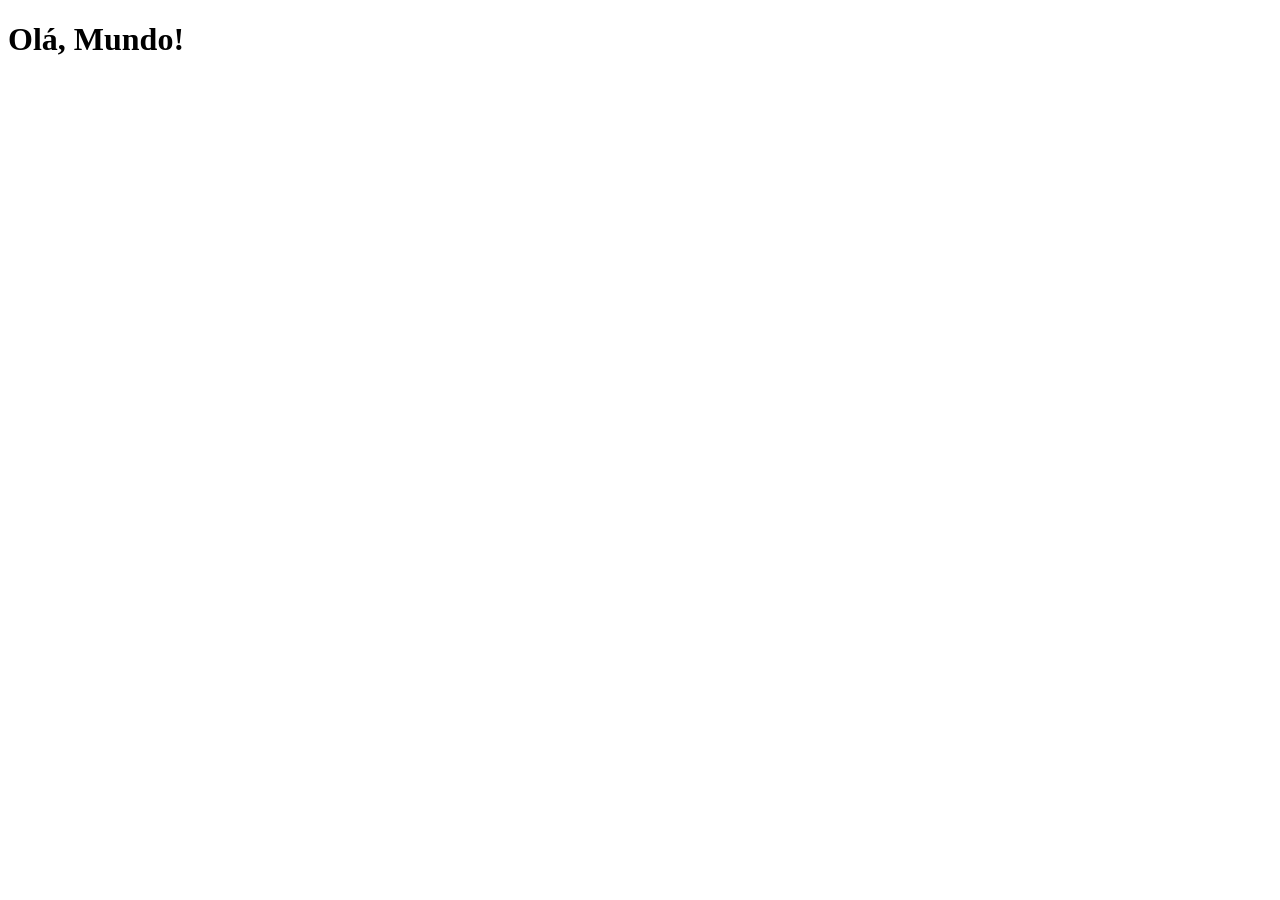
==== index.html @ c9b7504c "Projeto Redes Sociais" ====
<!DOCTYPE html>
<html lang="pt-br">
<head>
    <meta charset="UTF-8">
    <meta name="viewport" content="width=device-width, initial-scale=1.0">
    <title>Projeto Redes Sociais</title>
    <link rel="shortcut icon" href="assets/favicon/favicon.ico" type="image/x-icon">
    <link rel="stylesheet" href="assets/styles/style.css">
</head>
<body>
    <h1>Olá, Mundo!</h1>
</body>
</html>
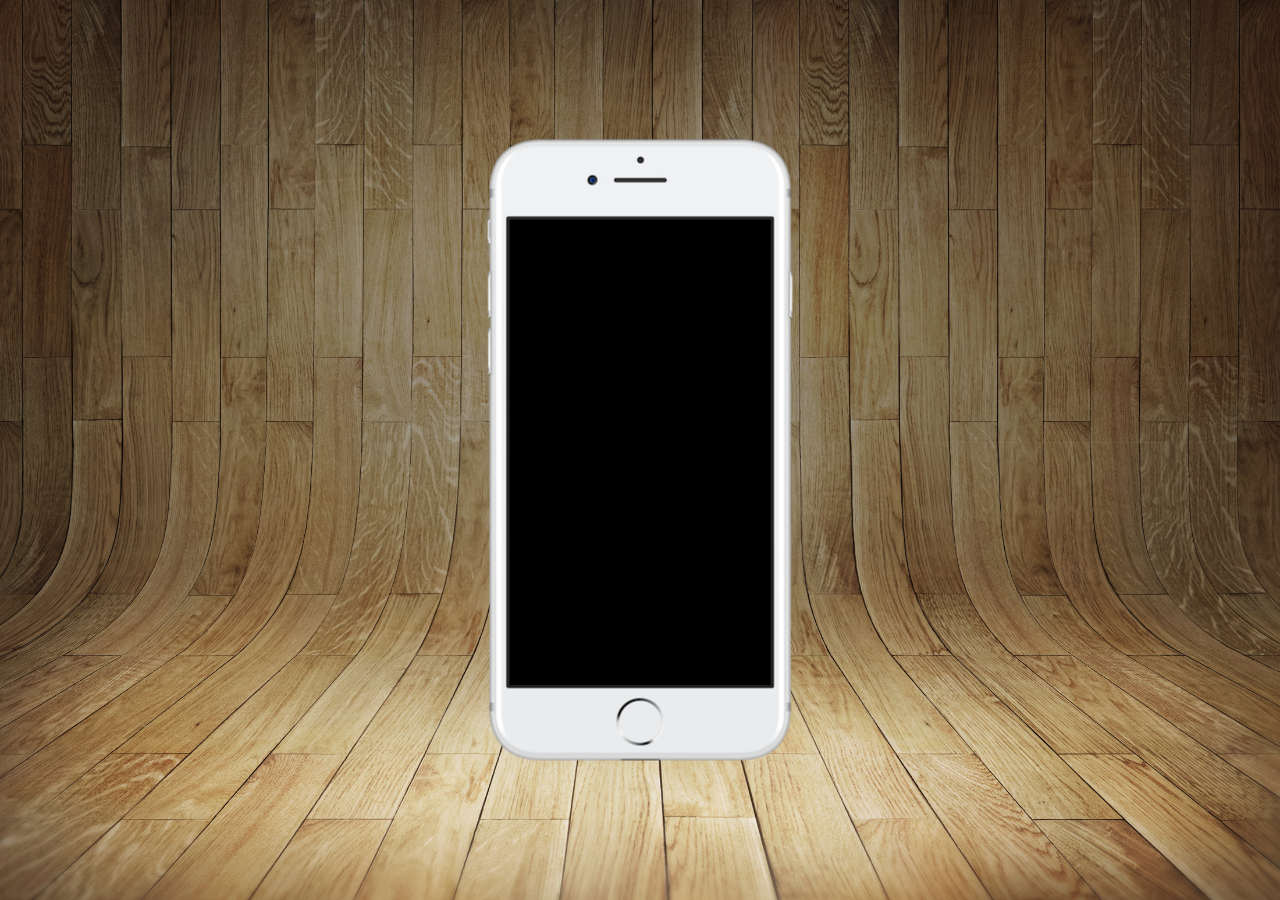
==== commit cdc461cc: "atualização tela principal" ====
--- a/index.html
+++ b/index.html
@@ -8,6 +8,13 @@
     <link rel="stylesheet" href="assets/styles/style.css">
 </head>
 <body>
-    <h1>Olá, Mundo!</h1>
+    <main>
+        <section id="telefone">
+            
+        </section>
+        <section id="redes-socias">
+
+        </section>
+    </main>
 </body>
 </html>
--- a/assets/styles/style.css
+++ b/assets/styles/style.css
@@ -0,0 +1,35 @@
+@charset "UTF-8";
+
+* {
+    margin: 0;
+    padding: 0;
+    font-family: Arial, Helvetica, sans-serif;
+}
+
+html, body {
+    height: 100vh;
+    width: 100vw;
+    background-color: black;
+}
+
+body {
+    background: url('../images/fundo-madeira.jpg') no-repeat top center;
+    background-size: cover;
+    background-attachment: fixed;
+}
+
+main {
+    position: relative;
+    height: 100vh;
+}
+
+#telefone {
+    position: absolute;
+    top: 50%;
+    left: 50%;
+    transform: translate(-50%, -50%);
+
+    height: 627px;
+    width: 311px;
+    background: url('../images/frame-iphone.png') no-repeat;
+}
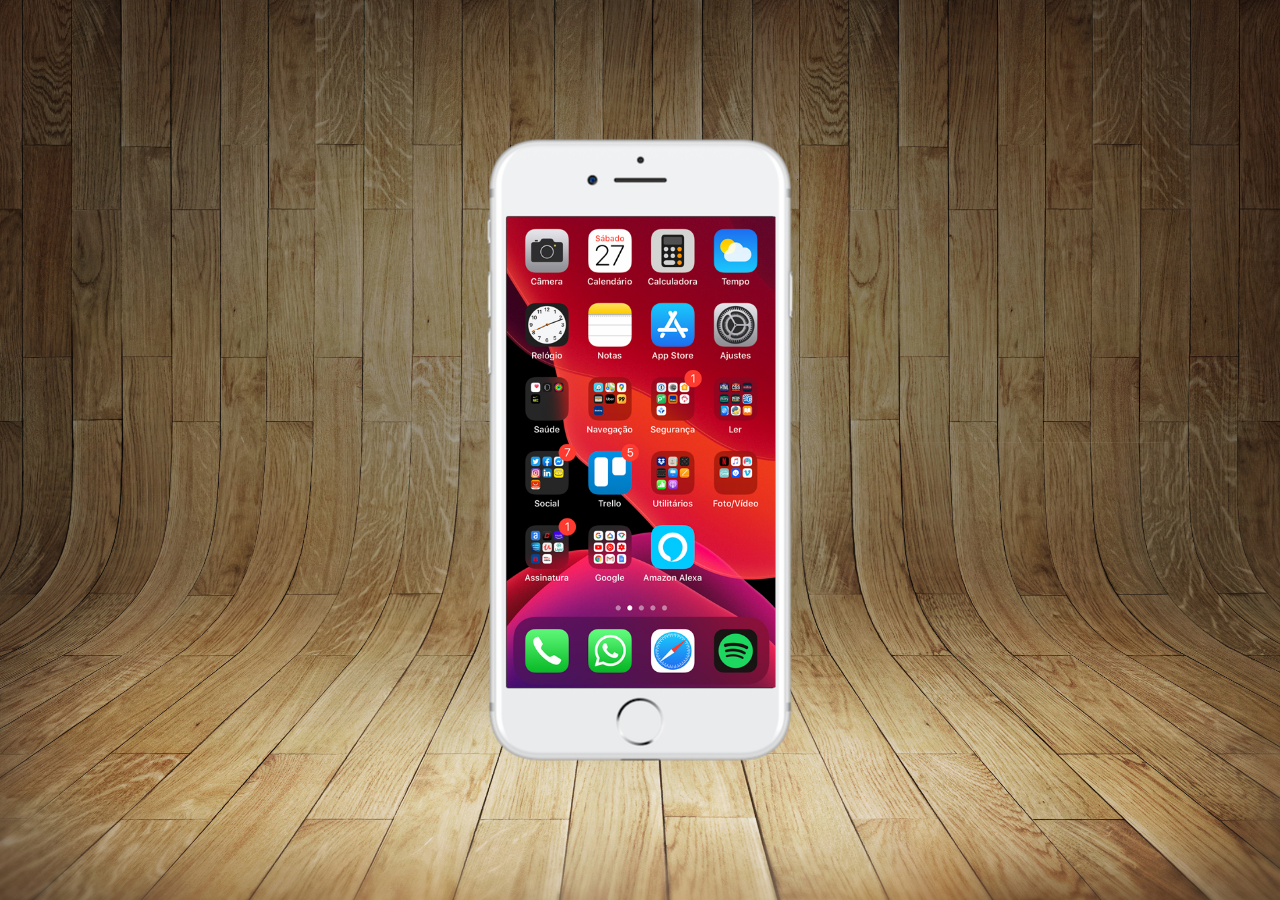
==== commit b311d781: "criei a tela home" ====
--- a/index.html
+++ b/index.html
@@ -10,7 +10,9 @@
 <body>
     <main>
         <section id="telefone">
-            
+            <iframe src="home.html" name="tela" id="tela" frameborder="0" >
+
+            </iframe>
         </section>
         <section id="redes-socias">
 
--- a/assets/styles/style.css
+++ b/assets/styles/style.css
@@ -1,8 +1,8 @@
 @charset "UTF-8";
 
 * {
-    margin: 0;
-    padding: 0;
+    margin: 0px;
+    padding: 0px;
     font-family: Arial, Helvetica, sans-serif;
 }
 
@@ -32,4 +32,13 @@
     height: 627px;
     width: 311px;
     background: url('../images/frame-iphone.png') no-repeat;
+}
+
+#tela {
+    position: relative;
+    top: 80px;
+    left: 22px;
+
+    width: 269px;
+    height: 471px;
 }
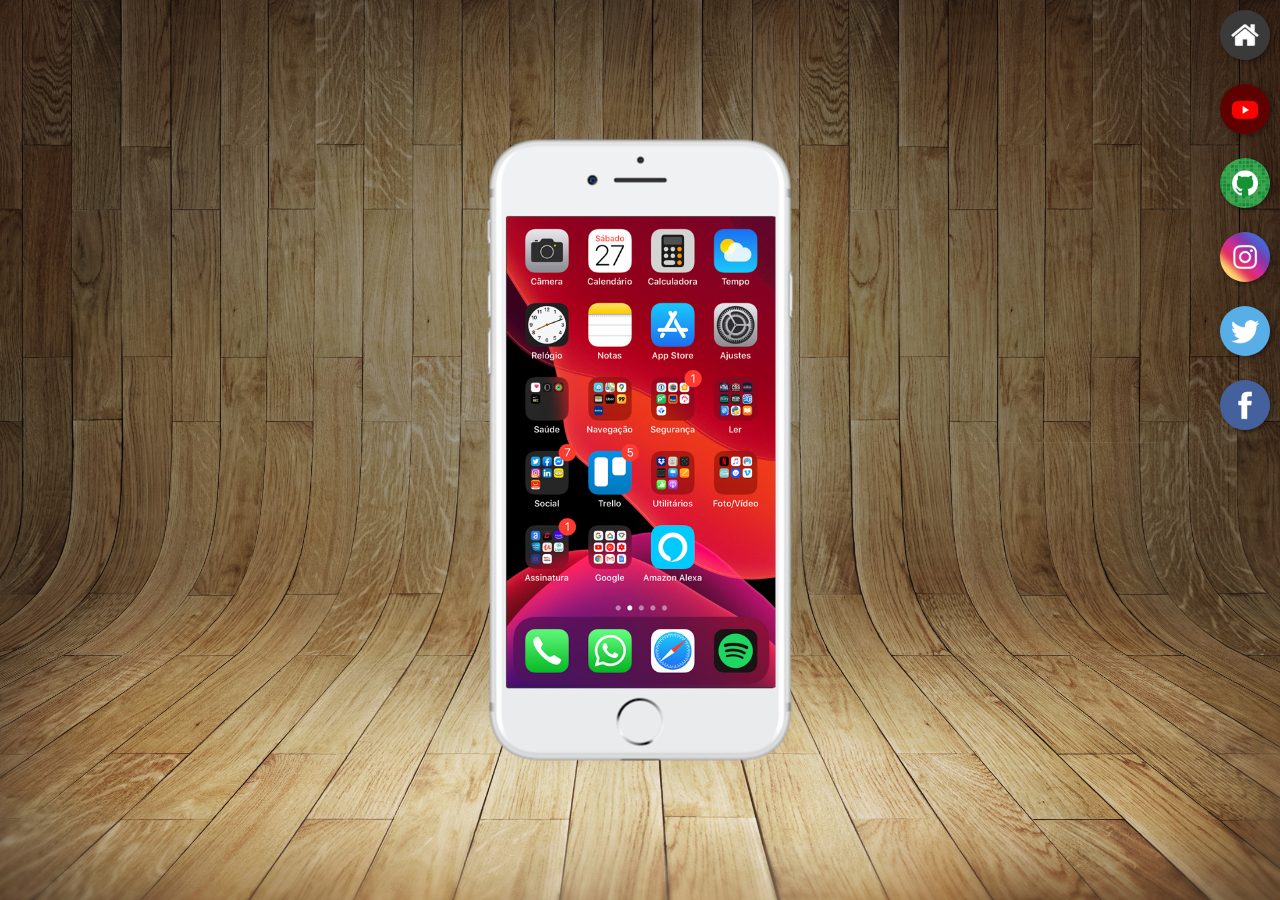
==== commit ec839f78: "criei botões laterais" ====
--- a/index.html
+++ b/index.html
@@ -11,11 +11,16 @@
     <main>
         <section id="telefone">
             <iframe src="home.html" name="tela" id="tela" frameborder="0" >
-
+                Seu navegador não é compatível com isso...
             </iframe>
         </section>
-        <section id="redes-socias">
-
+        <section id="redes-sociais">
+            <a href="#" target="tela"><img src="assets/images/logo-home.jpg" alt="Home"></a><br>
+            <a href="#" target="tela"><img src="assets/images/logo-youtube.jpg" alt="Youtube"></a><br>
+            <a href="#" target="tela"><img src="assets/images/logo-github.jpg" alt="GitHub"></a><br>
+            <a href="#" target="tela"><img src="assets/images/logo-instagram.jpg" alt="Instagram"></a><br>
+            <a href="#" target="tela"><img src="assets/images/logo-twitter.jpg" alt="Twitter"></a><br>
+            <a href="#" target="tela"><img src="assets/images/logo-facebook.jpg" alt="Facebook"></a>
         </section>
     </main>
 </body>
--- a/assets/styles/style.css
+++ b/assets/styles/style.css
@@ -41,4 +41,23 @@
 
     width: 269px;
     height: 471px;
+}
+
+#redes-sociais {
+    text-align: right;
+}
+
+#redes-sociais img {
+    width: 50px;
+    margin: 10px;
+    border-radius: 50%;
+    box-shadow: 2px 2px 5px rgba(0, 0, 0, 0.400);
+    box-sizing: border-box;
+}
+
+#redes-sociais img:hover {
+    border: 2px solid rgba(255, 255, 255, 0.600);
+    transform: translate(-3px, -3px);
+    box-shadow: 5px 5px 10px rgba(0, 0, 0, 0.600);
+    transition: transform .5s, border .5s;
 }
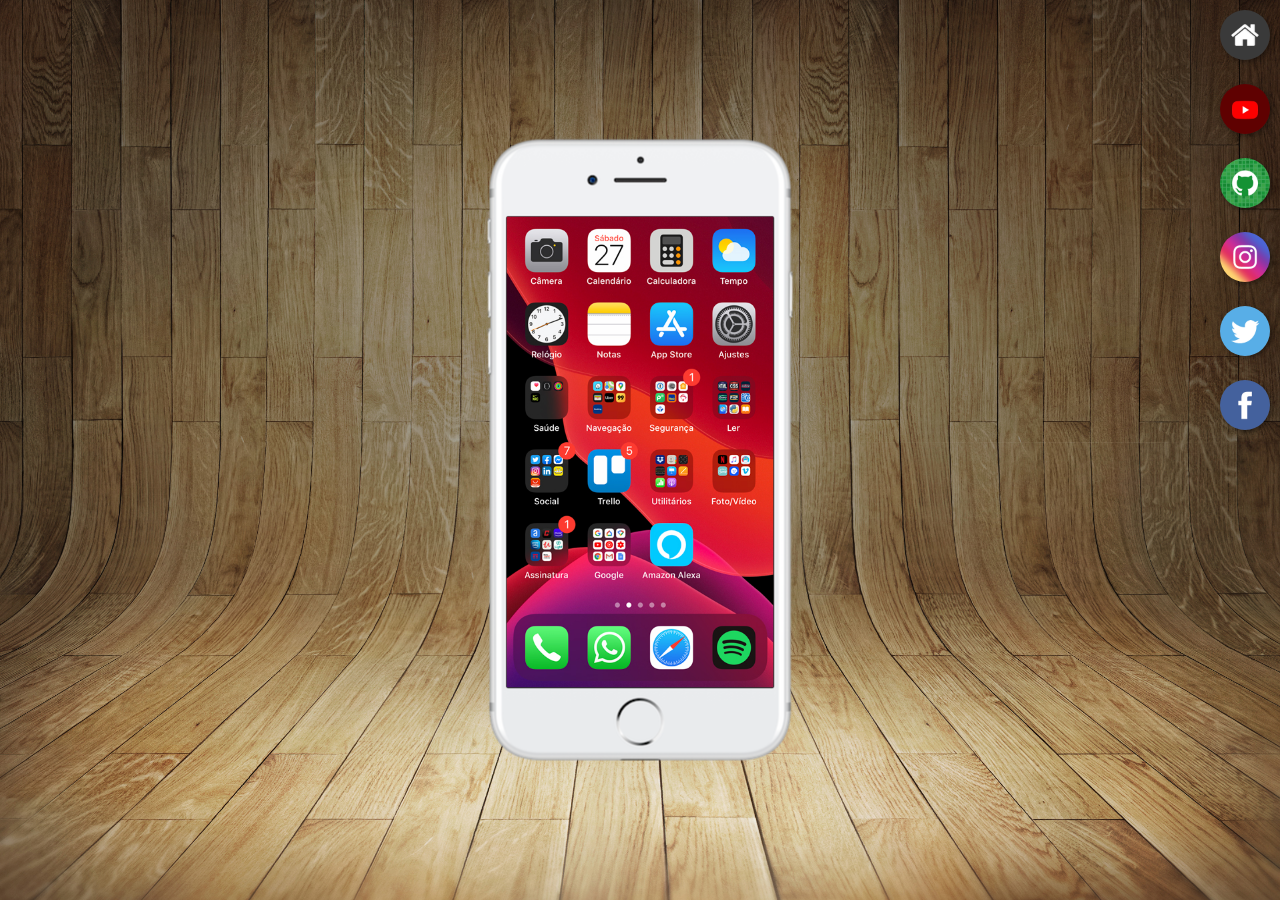
==== commit d31b4415: "finalizando telas" ====
--- a/index.html
+++ b/index.html
@@ -15,12 +15,12 @@
             </iframe>
         </section>
         <section id="redes-sociais">
-            <a href="#" target="tela"><img src="assets/images/logo-home.jpg" alt="Home"></a><br>
-            <a href="#" target="tela"><img src="assets/images/logo-youtube.jpg" alt="Youtube"></a><br>
-            <a href="#" target="tela"><img src="assets/images/logo-github.jpg" alt="GitHub"></a><br>
-            <a href="#" target="tela"><img src="assets/images/logo-instagram.jpg" alt="Instagram"></a><br>
-            <a href="#" target="tela"><img src="assets/images/logo-twitter.jpg" alt="Twitter"></a><br>
-            <a href="#" target="tela"><img src="assets/images/logo-facebook.jpg" alt="Facebook"></a>
+            <a href="home.html" target="tela"><img src="assets/images/logo-home.jpg" alt="Home"></a><br>
+            <a href="youtube.html" target="tela"><img src="assets/images/logo-youtube.jpg" alt="Youtube"></a><br>
+            <a href="github.html" target="tela"><img src="assets/images/logo-github.jpg" alt="GitHub"></a><br>
+            <a href="instagram.html" target="tela"><img src="assets/images/logo-instagram.jpg" alt="Instagram"></a><br>
+            <a href="twitter.html" target="tela"><img src="assets/images/logo-twitter.jpg" alt="Twitter"></a><br>
+            <a href="facebook.html" target="tela"><img src="assets/images/logo-facebook.jpg" alt="Facebook"></a>
         </section>
     </main>
 </body>
--- a/assets/styles/style.css
+++ b/assets/styles/style.css
@@ -28,7 +28,6 @@
     top: 50%;
     left: 50%;
     transform: translate(-50%, -50%);
-
     height: 627px;
     width: 311px;
     background: url('../images/frame-iphone.png') no-repeat;
@@ -38,8 +37,7 @@
     position: relative;
     top: 80px;
     left: 22px;
-
-    width: 269px;
+    width: 267px;
     height: 471px;
 }
 
